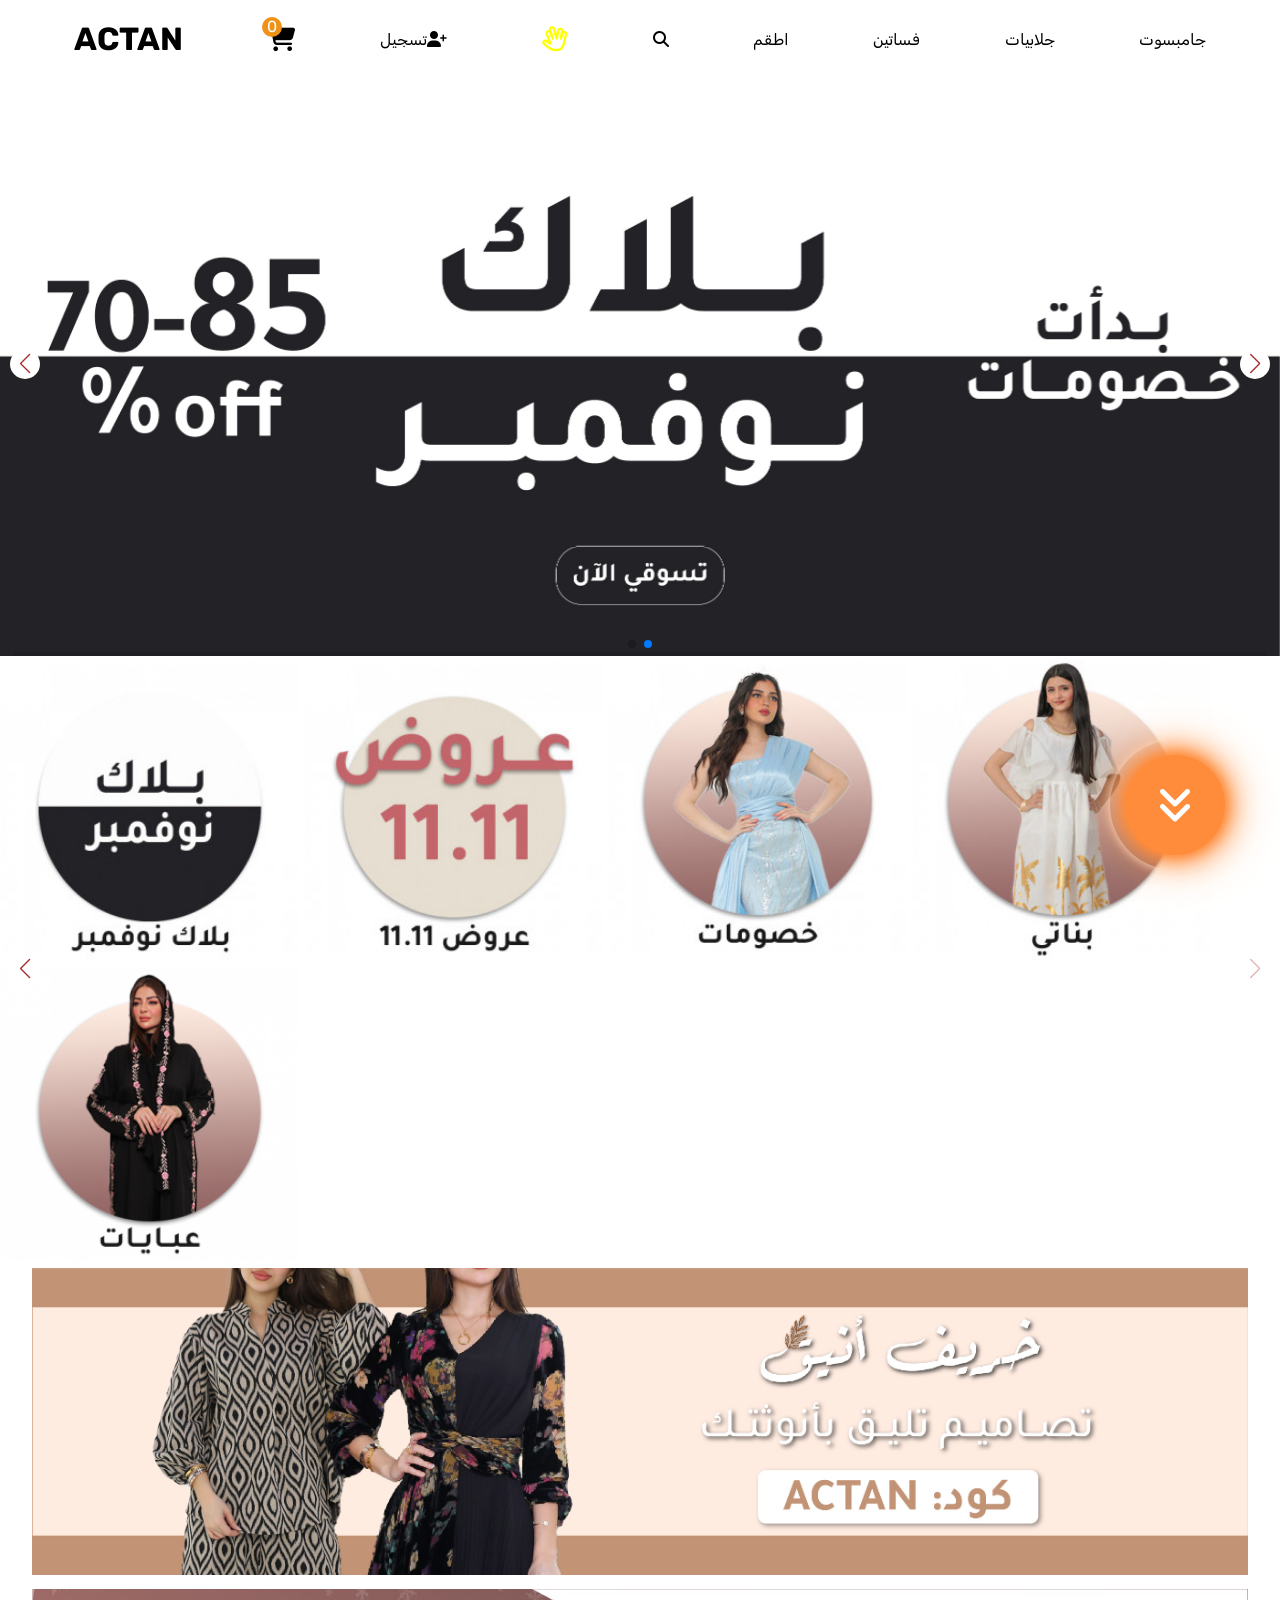
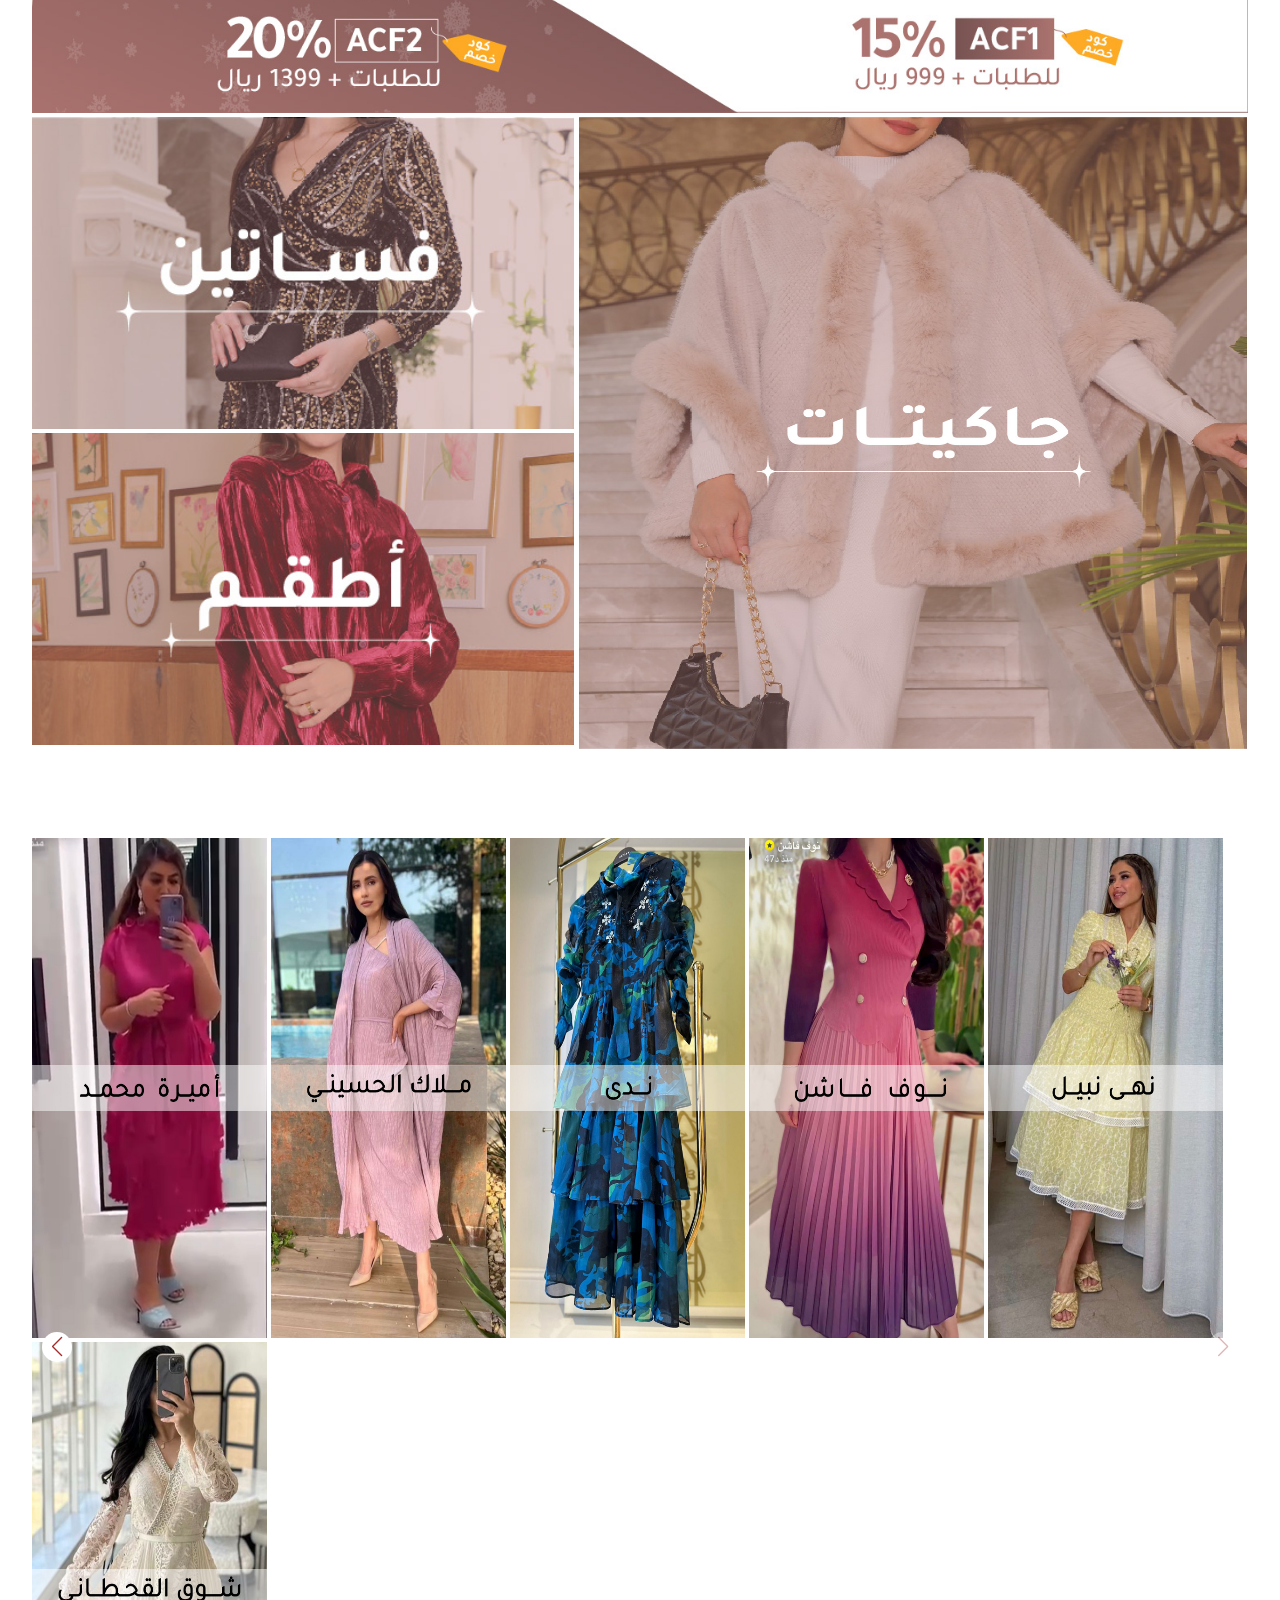
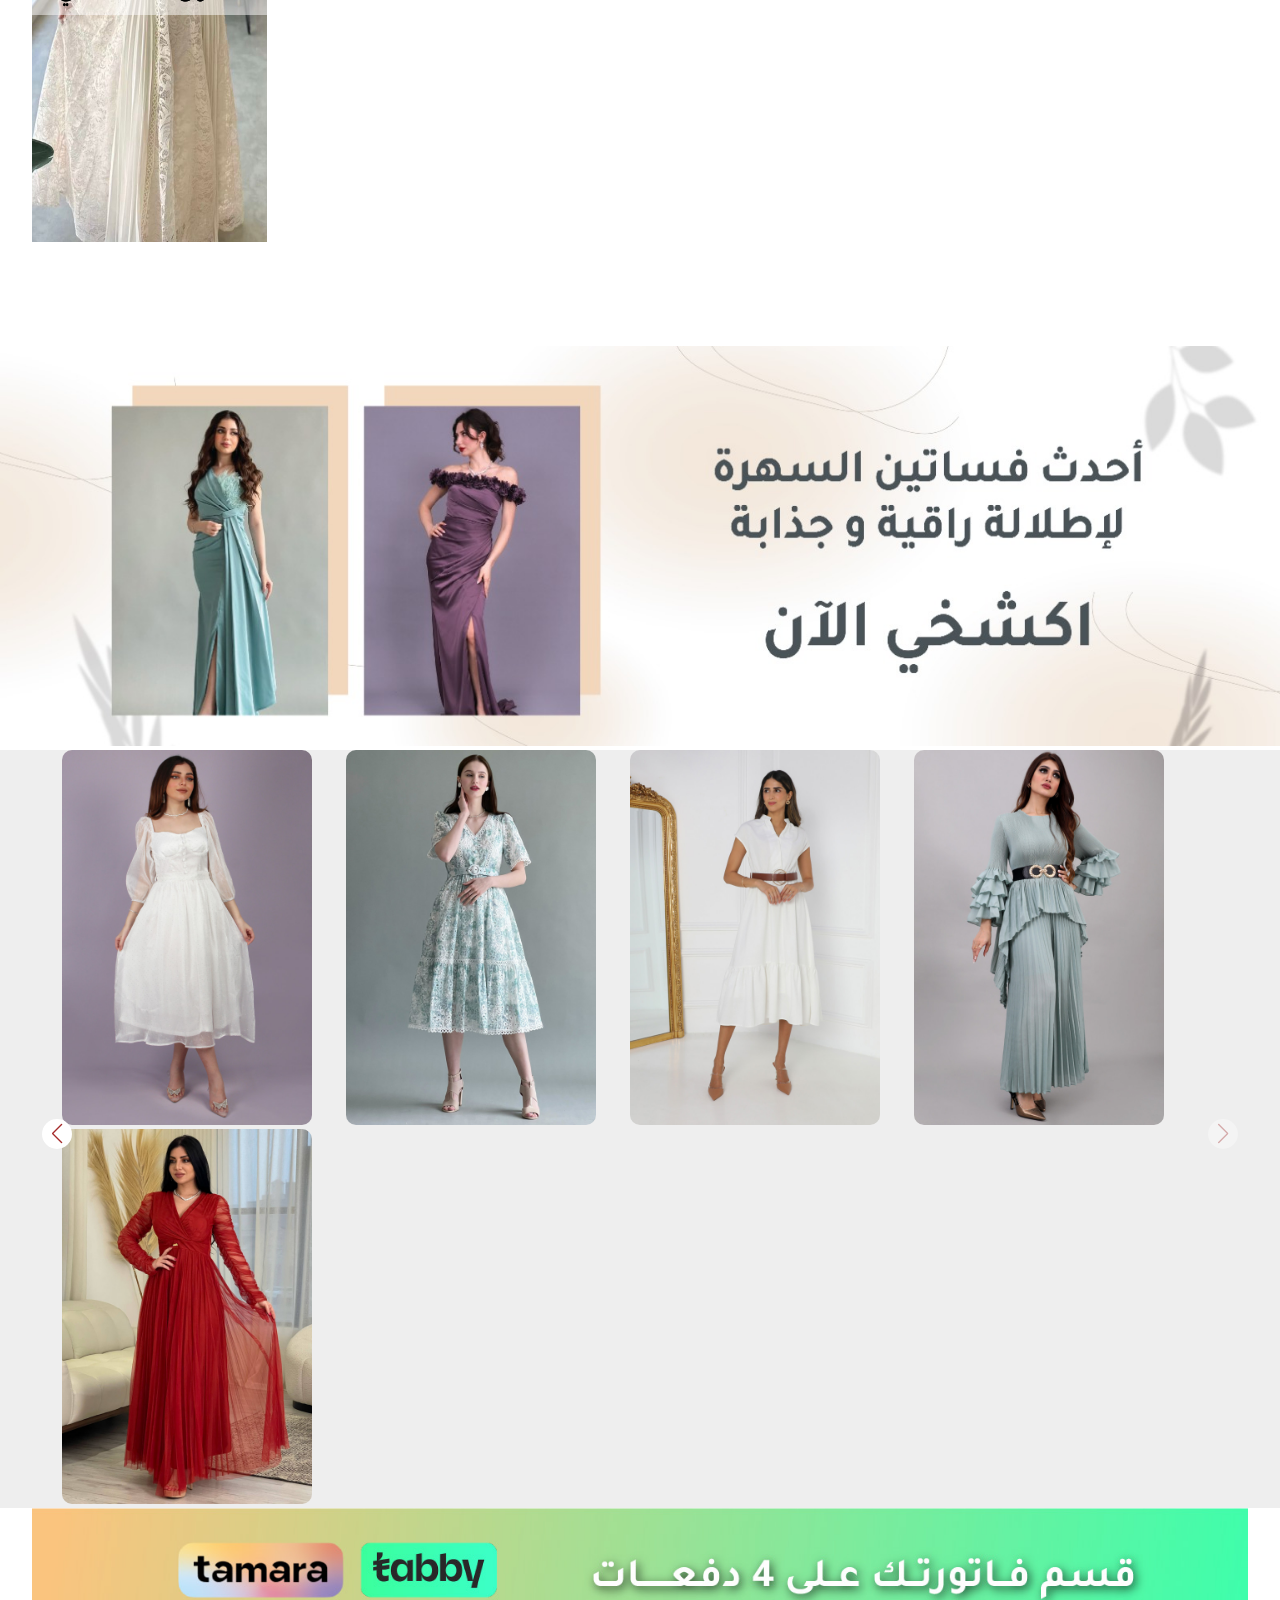
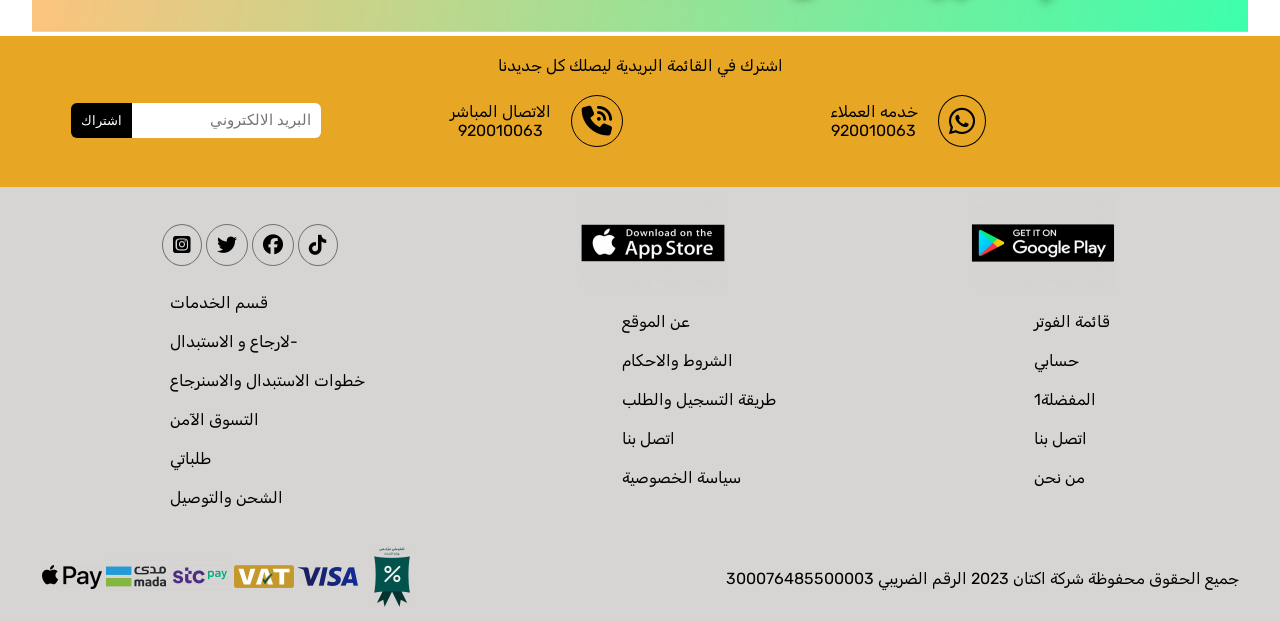
==== html/index.html @ d4f776f1 "first commit" ====
<!DOCTYPE html>
<html lang="en">

<head>
    <meta charset="UTF-8">
    <meta http-equiv="X-UA-Compatible" content="IE=edge">
    <meta name="viewport" content="width=device-width, initial-scale=1.0">

    <link
        href="https://fonts.googleapis.com/css2?family=Rubik:ital,wght@0,300;0,400;0,500;0,800;1,300;1,400;1,500&display=swap"
        rel="stylesheet">

    <link rel="stylesheet" href="https://cdnjs.cloudflare.com/ajax/libs/font-awesome/6.4.0/css/all.min.css"
        integrity="sha512-iecdLmaskl7CVkqkXNQ/ZH/XLlvWZOJyj7Yy7tcenmpD1ypASozpmT/E0iPtmFIB46ZmdtAc9eNBvH0H/ZpiBw=="
        crossorigin="anonymous" referrerpolicy="no-referrer" />

    <link rel="stylesheet" href="https://cdn.jsdelivr.net/npm/swiper@11/swiper-bundle.min.css" />
    <link rel="stylesheet" href="/css/header.css">
    <link rel="stylesheet" href="/css/footer.css">
    <link rel="stylesheet" href="/css/index.css">
    <title>Document</title>
</head>


<body>


    <header-components></header-components>

    <div class="SWIPER">
        <div class="swiper">
            <div class="swiper-wrapper">
                <div class="swiper-slide">
                    <img src="/imges/Artboard 1 copy-80-2668x1247.jpg" alt="">
                </div>
                <div class="swiper-slide">
                    <img src="/imges/Artboard 1 copy 2-80-2667x1246.jpg" alt="">
                </div>
                <div class="swiper-slide">
                    <img src="/imges/Artboard 1-80-2667x1246.jpg" alt="">
                </div>
                <div class="swiper-slide">
                    <img src="/imges/sdfsd-2667x1246.jpg" alt="">
                </div>
                <div class="swiper-slide">
                    <img src="/imges/WhatsApp Image 2023-11-26 at 17.24.28-1600x747.jpeg" alt="">
                </div>
            </div>

            <div class="swiper-pagination "></div>
            <div class="swiper-button-prev"></div>
            <div class="swiper-button-next"></div>
            <div class="swiper-scrollbar"></div>
        </div>
    </div>

    <div class="offers">
        <div class="swiper">
            <div class="swiper-wrapper">
                <div class="swiper-slide">
                    <a href="/"><img src="/imges/Artboard 1 copy 2-280x280w.png" alt=""></a>
                    <a href="/"><img src="/imges/Artboard 1 copy 4-280x280w.png" alt=""></a>
                    <a href="/"><img src="/imges/Artboard 1 copy 5-280x280w.png" alt=""></a>
                    <a href="/"><img src="/imges/Artboard 1 copy 6-280x280w.png" alt=""></a>
                    <a href="/"><img src="/imges/Artboard 1-280x280w.png" alt=""></a>
                </div>
                <div class="swiper-slide">
                    <a href="/"><img src="/imges/Artboard 1 copy 6-280x280w.jpg" alt=""></a>
                    <a href="/"><img src="/imges/Artboard 1 copy 23-280x280w.jpg" alt=""></a>
                    <a href="/"><img src="/imges/Artboard 1 copy 24-280x280w.jpg" alt=""></a>
                    <a href="/"><img src="/imges/Artboard 1 copy 29-280x280w.jpg" alt=""></a>
                    <a href="/"><img src="/imges/Artboard 1 copy 3-280x280w.png" alt=""></a>
                </div>
            </div>
            <div class="swiper-button-prev"></div>
            <div class="swiper-button-next"></div>
        </div>
    </div>

    <div class="img">
        <div class="container">
            <div class="disscount">
                <img src="/imges/Artboard 3-80-2663x671.jpg" alt="" srcset="">
            </div>
            <div class="show">
                <img src="/imges/dfghg-1481x152.jpg" alt="" srcset="">
            </div>
        </div>
    </div>


    <div class="show-product">
        <div class="container">
            <div class="content-show-product">
                <div class="card parent">
                    <div class="card-img">
                        <a href="/html/dress.html"> <img src="/imges/afafgh-474x273.jpg" alt=""></a>
                    </div>
                    <div class="card-img">
                        <a href=""><img src="/imges/sdfdffghfcghg-474x273.jpg" alt=""></a>
                    </div>
                </div>
                <div class="card main">
                    <a href="/html/clothes.html"><img src="/imges/Artboard 4-80-1103x1349.jpg" alt=""></a>
                </div>
            </div>
        </div>
    </div>


    <section class="famous">
        <div class="container">
            <div class="content-famous">
                <div class="swiper">
                    <div class="swiper-wrapper">
                        <div class="swiper-slide">
                            <a href=""><img src="/imges/AMIRAH3-1008x1906-1008x1906.jpg" alt=""></a>
                            <a href=""><img src="/imges/malak1-1008x1906.jpg" alt=""></a>
                            <a href=""><img src="/imges/NADA1-1008x1906-1008x1906.jpg" alt=""></a>
                            <a href=""><img src="/imges/nof3 (1)-1008x1906-1008x1906.jpg" alt=""></a>
                            <a href=""><img src="/imges/NUHA1-1008x1906-1008x1906.jpg" alt=""></a>
                            <a href=""><img src="/imges/Shawq Al-Qahtani1 (1)-1008x1906.jpg" alt=""></a>
                        </div>
                        <div class="swiper-slide">
                            <a href=""><img src="/imges/AMIRAH3-1008x1906-1008x1906.jpg" alt=""></a>
                            <a href=""><img src="/imges/malak1-1008x1906.jpg" alt=""></a>
                            <a href=""><img src="/imges/NADA1-1008x1906-1008x1906.jpg" alt=""></a>
                            <a href=""><img src="/imges/nof3 (1)-1008x1906-1008x1906.jpg" alt=""></a>

                            <a href=""><img src="/imges/NUHA1-1008x1906-1008x1906.jpg" alt=""></a>
                            <a href=""><img src="/imges/Shawq Al-Qahtani1 (1)-1008x1906.jpg" alt=""></a>
                        </div>
                    </div>
                    <div class="swiper-button-prev"></div>
                    <div class="swiper-button-next"></div>
                </div>
            </div>
        </div>
    </section>

    <div class="new-modern">
        <img src="/imges/WhatsApp Image 2023-11-01 at 23.03.16_301f2083-1600x483.jpg" alt="" srcset="">
    </div>

    <section class="seles">
        <div class="container">
            <div class="swiper">
                <div class="swiper-wrapper">
                    <div class="swiper-slide">
                        <a href="/" onmouseover="changeImage(this,'/imges/-1-80x120.jpg')"
                            onmouseout="restoreImage(this,'/imges/-2-600x900.jpg')"><img src="/imges/-2-600x900.jpg"
                                alt=""></a>
                        <a href="/" onmouseover="changeImage(this,'/imges/-3-80x120.jpg')"
                            onmouseout="restoreImage(this,'/imges/-6-600x900 (1).jpg')"><img
                                src="/imges/-6-600x900 (1).jpg" alt=""></a>
                        <a href="/" onmouseover="changeImage(this,'/imges/-9-80x120.jpg')"
                            onmouseout="restoreImage(this,'/imges/-6-600x900.jpg')"><img src="/imges/-6-600x900.jpg"
                                alt=""></a>
                        <a href="/" onmouseover="changeImage(this,'/imges/05-0058121-2-80x120.jpg')"
                            onmouseout="restoreImage(this,'/imges/05-0058121-1-600x900.jpg')"><img
                                src="/imges/05-0058121-1-600x900.jpg" alt=""></a>
                        <a href="/" onmouseover="changeImage(this,'/imges/05-0063410-2-80x120.jpg')"
                            onmouseout="restoreImage(this,'/imges/05-0063410-1-600x900.jpg')"><img
                                src="/imges/05-0063410-1-600x900.jpg" alt=""></a>
                    </div>
                    <div class="swiper-slide">
                        <a href="/" onmouseover="changeImage(this,'/imges/06-00455-4-80x120.jpg')"
                            onmouseout="restoreImage(this,'/imges/06-00455-9-600x900.jpg')"><img
                                src="/imges/06-00455-9-600x900.jpg" alt=""></a>
                        <a href="/" onmouseover="changeImage(this,'/imges/06-0057017-11-80x120.jpg')"
                            onmouseout="restoreImage(this,'/imges/06-0057017-14-600x900.jpg')"><img
                                src="/imges/06-0057017-14-600x900.jpg" alt=""></a>
                        <a href="/" onmouseover="changeImage(this,'/imges/06-20722204-2-80x120.jpg')"
                            onmouseout="restoreImage(this,'/imges/06-20722204-1-600x900.jpg')"><img
                                src="/imges/06-20722204-1-600x900.jpg" alt=""></a>
                        <a href="/" onmouseover="changeImage(this,'/imges/07-0055118-8-80x120.jpg')"
                            onmouseout="restoreImage(this,'/imges/07-0055118-2-600x900.jpg')"><img
                                src="/imges/07-0055118-2-600x900.jpg" alt=""></a>
                        <a href="/" onmouseover="changeImage(this,'/imges/-1-80x120 (1).jpg')"
                            onmouseout="restoreImage(this,'/imges/-6-600x900 (2).jpg')"><img
                                src="/imges/-6-600x900 (2).jpg" alt=""></a>
                    </div>
                </div>
                <div class="swiper-button-prev"></div>
                <div class="swiper-button-next"></div>
            </div>
        </div>
    </section>


    <div class="tamara">
        <div class="container">
            <img src="/imges/fas-1480x151.jpg" alt="" srcset="">
        </div>
    </div>

    <footer-components></footer-components>

    <div class="parents">
        <button class="efect"><i class="fa-solid fa-angles-down"></i></button>
    </div>

    <div class="load-fires">
        <div class="load-fire">
            <h1>ACTAN</h1>
        </div>

        <svg>
            <filter id="fire">
                <feTurbulence id="turbulence" baseFrequency='0.1 0.1' numOctaves='5'>
                    <animate attributeName="baseFrequency" dur="10s" values="0.1 0.1;0.12 0.2" repeatCount="indefinite">
                    </animate>
                </feTurbulence>
                <feDisplacementMap in="SourceGraphic" scale="25"></feDisplacementMap>
            </filter>
        </svg>
    </div>

    

    <script src="/js/componentheader.js"></script>
    <script src="/js/componentsfooter.js"></script>
    <script src="https://cdn.jsdelivr.net/npm/swiper@11/swiper-bundle.min.js"></script>
    <script src="/js/logicheadre.js"></script>
    <script src="/js/index.js"></script>
</body>
---- css/header.css ----
* {
    padding: 0;
    margin: 0;
    box-sizing: border-box;
}

ul {
    list-style: none;
}

::-webkit-scrollbar {
    height: 10px;
    width: 10px;
}

::-webkit-scrollbar-track {
    border-radius: 10px;
    box-shadow: inset 0 0 6px rgba(0, 0, 0, .3);
}

::-webkit-scrollbar-thumb {
    border-radius: 10px;
    box-shadow: inset 0 0 6px rgba(0, 0, 0, .5);
}

::-webkit-scrollbar:hover {
    width: 11px;
}

::-webkit-scrollbar-thumb:hover {
    background-color: #888;
}

body {
    font-family: 'Rubik', sans-serif;
    position: relative;
}

a {
    color: black;
    text-decoration: none;
}

li {
    cursor: pointer;
}

.container {
    margin: auto;
    width: 95%;
}

.content-headre {
    margin-top: 20px;
}


.list-header {
    position: relative;
    display: flex;
    align-items: center;
    justify-content: space-around;
    flex-wrap: wrap;
    width: 100%;
}

.user {
    display: flex;
    justify-content: space-between;
}

.user i {
    font-size: 25px;
    color: yellow;
    margin-left: 10px;
}

.bars {
    position: absolute;
    left: 50%;
    top: 30px;
    transform: translateX(-50%);
    font-size: 25px;
    display: none;
}

.li-shopping {
    position: relative;
    cursor: pointer;
}

.li-shopping a i {
    position: relative;
    font-size: 25px;
    color: black;
}

.length {
    text-align: center;
    position: absolute;
    background-color: rgb(238, 146, 24);
    color: white;
    height: 20px;
    width: 20px;
    border-radius: 50%;
    top: -10px;
    left: -5px;
}

.close {
    background-color: white;
    height: 30px;
    width: 30px;
    display: block;
    border-radius: 50%;
    font-size: 20px;
    line-height: 30px;
    text-align: center;
    margin-left: 5px;
    margin-top: 5px;
}

.content-shopping {
    position: absolute;
    text-align: center;
    background-color: #eee;
    width: 400px;
    padding: 10px;
    margin-top: 10px;
    display: none;
    z-index: 111;
    border-radius: 10px;
}

.active {
    display: block !important;
}


.content-cart {
    box-shadow: 0 0 10px 5px rgba(0, 0, 0, 0.2);
    max-height: 400px;
    overflow-y: auto;
}

.content-cart .shopping-img {
    width: 370px;
    height: 300px;
}

.content-cart .content {
    padding: 10px;
    height: 100px;
}

p.count {
    background-color: rgb(238, 152, 46);
    padding: 5px;
    color: white;
    margin-top: 10px;
    width: 100px;
    margin-left: 10px;
    border-radius: 10px;
}

.count {
    position: relative;

}

.content-cart .img-cart {
    display: flex;
    align-items: center;
    justify-content: space-between;
}

.content-cart img {
    width: 90px;
    height: 90px;
    border-radius: 7px;
}

.content-cart a span {
    background-color: black;
    color: white;
    display: inline-block;
    margin-top: 10px;
    margin-bottom: 10px;
    padding: 7px;
    border-radius: 5px;
    width: 300px;
    transition: 0.5s linear;
}

.content-cart a span:hover {
    background-color: white;
    color: black;
}

.li-search {
    position: relative;
}

.content-search {
    position: absolute;
    text-align: center;
    background-color: #eee;
    width: 330px;
    padding: 12px;
    margin-top: 10px;
    border-radius: 10px;
    margin: 0;
    margin-top: 20px;
    z-index: 111;
    display: none;
}

.btn-search,
.content-search input,
.content-search select {
    border: none;
    padding: 10px;
    outline: none;
    background-color: #ccc;
}

.content-search .btn-search {
    cursor: pointer;
    position: relative;
    left: 5px;
}

.content-search select {
    background-color: black;
    color: white;
}

.li-search:hover .content-search {
    z-index: 111;

    display: block;
}

::placeholder {
    font-size: 15px;

}

.search-content {
    position: absolute;
    margin-top: 10px;
    top: 115px;
    border-radius: 10px;
    width: 330px;
    left: 0;
    z-index: 111;
    display: none;
    padding: 10px;
    max-height: 400px;
    overflow-y: auto;
    background-color: #eee;
}

.search-content::before {
    content: "";
    position: absolute;
    height: 20px;
    top: -52px;
    right: 4px;
    border-style: solid;
    border-width: 17px;
    border-color: transparent transparent #eee transparent;
}

.search-content .content {
    display: flex;
    justify-content: space-between;
    margin-top: 10px;
}

.search-content .content .desc p:first-child {
    font-size: 15px;
}

.search-content .content .desc p:last-child {
    text-align: right;
    position: relative;
    right: 15px;
    top: -7px;
}

.search-content img {
    width: 50px;
    height: 50px;
}

.list-header.max {
    max-height: 500px;
    transition: 0.5s linear;
}

@media (max-width:767px) {

    .list-header a {
        position: relative;
        margin-top: 20px;
    }

    .content-headre {
        overflow: hidden;
        z-index: 111;
    }

    .list-header {
        max-height: 0;
        transition: 0.7s linear;
    }

    .li-shopping i {
        font-size: 15px;

    }

    .li-shopping .length {
       top: 13px;
        left: 3px;
    }

    .bars {
        display: block;
        margin-bottom: 30px;
        top: -10px;
        cursor: pointer;
        font-size: 20px;
        margin: auto;
        display: block;
        text-align: center;
    }

    .list-header h1 {
        font-size: 20px;
        margin-bottom: 20px;

    }

    .list-header li {
        margin-top: 10px;
        width: 100%;
        background-color: #eee;
        padding: 10px;
        display: flex;
        justify-content: space-between;
    }

    .SWIPER {
        position: relative;
        margin-top: 40px;
    }
}
---- css/footer.css ----
* {
    padding: 0;
    margin: 0;
    box-sizing: border-box;
}

::-webkit-scrollbar {
    height: 10px;
    width: 10px;
}

::-webkit-scrollbar-track {
    border-radius: 10px;
    box-shadow: inset 0 0 6px rgba(0, 0, 0, .3);
}

::-webkit-scrollbar-thumb {
    border-radius: 10px;
    box-shadow: inset 0 0 6px rgba(0, 0, 0, .5);
}

::-webkit-scrollbar:hover {
    width: 11px;
}

::-webkit-scrollbar-thumb:hover {
    background-color: #888;
}


body {
    font-family: 'Rubik', sans-serif;
    position: relative;
}

a {
    color: black;
}

.container {
    margin: auto;
    width: 95%;
}

footer {
    background-color: rgba(231, 167, 36, 1);
    padding: 20px;
}
footer p{
    text-align: center;
}

.content-footer {
    display: flex;
    align-items: center;
    justify-content: space-around;
    width: 100%;
    padding: 20px;
}

.content-footer .card {
    display: flex;
    align-items: center;
    width: 100%;
}

.content-footer .card button,
.content-footer .card input {
    background-color: white;
    border: none;
    padding: 10px;
}

.content-footer .card button {
    border-top-left-radius: 6px;
    border-bottom-left-radius: 6px;
}

.content-footer .card input {
    border-top-right-radius: 6px;
    border-bottom-right-radius: 6px;
}
.content-footer .card button{
     background-color: black;
    color: white;
}

.content-footer .card i {
    font-size: 30px;
    border: 1px solid black;
    border-radius: 50%;
    padding: 10px;
   margin-left: 20px;
}

::placeholder {
    text-align: right;

}
.soial-footer{
    background: rgb(215, 212, 212);
    padding: 10px;
}
.content-social-footer{
    display: flex;
    align-items: center;
    flex-wrap: wrap;
    justify-content: space-around;
}
.content-social-footer .card a i{
    display: inline-block;
    border: 1px solid rgb(114, 112, 112);
    padding: 10px;
    border-radius: 50%;
    font-size: 20px;
}
ul li{
    list-style: none;
}
.sosial-list{
    display: flex;
    justify-content: space-around;
    flex-wrap: wrap;
    align-items: center;
}
.sosial-list ul {
    margin-bottom: 20px;
}
.sosial-list ul li{
margin-bottom: 20px;
}
.image-social{
    display: flex;
    justify-content: space-between;
    flex-wrap: wrap;
    align-items: center;
}

@media(max-width:767px){
    .content-footer{
        flex-direction: column;
    }
    .content-footer .card input,.content-footer .card button{
        margin-bottom: 20px;
    }
    .content-footer .card{
        margin-bottom: 20px;
    }
    .content-footer .conecction{
        display: flex;
        justify-content: space-between;
    }
    .content-footer .custmer{
        display: flex;
        justify-content: space-between;
    }
 
}
---- css/index.css ----
* {
    padding: 0;
    margin: 0;
    box-sizing: border-box;
}

body {
    position: relative;
}


html {
    scroll-behavior: smooth;
}
.swiper-button-next,
.swiper-button-prev {
    cursor: pointer;
    position: absolute;
    top: var(--swiper-navigation-top-offset, 50%);
    margin-top: calc(0px - (var(--swiper-navigation-size)/ 2));
    z-index: 10;
    cursor: pointer !important;
    display: flex !important;
    align-items: center !important;
    justify-content: center !important;
    cursor: pointer !important;
    background-color: white !important;
    border-radius: 50% !important;
    height: 30px !important;
    width: 30px !important;
    color: brown !important;
    --swiper-navigation-size: 20px;
}

.swiper-slide {
    width: 100%;
    height: 100%;
}

.swiper-slide img {
    width: 100%;
    height: 100%;

}

.offers .swiper-slide {
    width: 100%;
    box-sizing: border-box;

}

.offers .swiper-slide img {
    width: 300px;
}

.disscount img {
    width: 100%;
}

.show {
    margin-top: 10px;
}

.show img {
    width: 100%;
}

.content-show-product {
    display: flex;
    margin: 0;
}

.content-show-product .card {
    width: 45%;
}

.content-show-product .parent img {
    width: calc(100% - 1%);
}

.content-show-product .main img {
    height: 77%;

    width: calc(100% + 22%);
}

.famous {
    width: 100%;
    position: relative;
    top: -100px;
}

.content-famous .swiper-slide {
    width: 100%;
}

.content-famous .swiper-slide a img {
    width: 235px;
    height: 500px;
}

.new-modern {
    width: 100%;
    position: relative;
    
}

.new-modern img {
    width: 100%;
    height: 400px;
}

.seles {
    background-color: #eee;
    position: relative;
    width: 100%;

}

.seles .swiper-slide a img {
    width: 250px;
    margin-left: 30px;
    display: inline-block;
    border-radius: 10px;
}

.tamara {
    position: relative;
    width: 100%;
    /* top: -170px; */
}

.tamara img {
    width: 100%;
}

footer {
    position: relative;
    
}

.soial-footer {
    position: relative;
}

@media(max-width:767px) {
    .offers .swiper-slide a img {
        width: 75px;
    }

    .famous {
        position: relative;
        margin-top: 140px;
    }

    .famous .swiper-slide a img {
        width: 50px;
    }

    .seles .swiper-slide a img {
        width: 45px;
    }
}

.load-fires {
    display: none;
}

.active-loader.load-fires {
    display: block;
}

.load-fire {
    position: fixed;
    top: 0;
    left: 0;
    height: 100%;
    width: 100%;
    background-color: black;
    z-index: 111;
    display: flex;
    justify-content: center;
    align-items: center;
}

.load-fire h1 {
    color: #ffeb3b;
    -webkit-box-reflect: below -120px linear-gradient(transparent, #0008);
    font-size: 16em;
    filter: url(#fire);
    text-shadow: 0 0 10px #ff8c3b,
        0 0 40px #ff8c3b,
        0 0 80px #ff8c3b,
        0 0 160px #ff8c3b,
        0 0 240px #ff8c3b
}

svg {
    height: 0;
    width: 0;
}
.parents{
    position: fixed;
    right: 40px;
    bottom: 30px;
    width: 130px;
    height: 130px;
    background-color: transparent;
    z-index: 110;
    border-radius: 50%;
    z-index: 111;
    box-shadow: 0 0 10px white; 
}
.efect {
  background-color: #ff8c3b;
    position: relative; 
    z-index: 111;
    border-radius: 50%;
    width: 100px;
    height: 100px;
    border: none;
    text-align: center;
    line-height: 100px; 
    top: 15px;
    left: 15px;
    cursor: pointer;
    box-shadow: 0 0 10px white;
    box-shadow: 0 0 10px #ff8c3b,
    0 0 20px #ff8c3b,
    0 0 30px #ff8c3b,
    0 0 50px #ff8c3b
}
.efect::before,
.efect::after
 {
    content: "";
    position: absolute;
    top: 50%;
    left: 50%;
    border-radius: 50%;
    transform: translate(-50%, -50%);
    height: 0;
    width: 0;
    animation: flashing 6s infinite;
}

.parents::before,
.parents::after
 {
    content: "";
    position: absolute;
    top: 50%;
    left: 50%;
    border-radius: 50%;
    transform: translate(-50%, -50%);
    height: 0;
    width: 0;
    animation: flashing 6s infinite;
}

.efect::after
 {
    animation-delay: 0.5s;
}
.parents::after{
    animation-delay: 1s;
}

@keyframes flashing {
    0% {
        height: 0;
        width: 0;
        border: 1px solid white;
        border-radius: 50%;
    }

    20% {
        border: 2px solid white;
    }

    30% {
        border: 2px solid white;
    }

    50% {
        border: 2px solid white;
        border-radius: 50%;
    }

    60% {
        border: 2px solid white;
    }

    70% {
        border: 2px solid white;
    }

    100% {
        height: 130px;
        width: 130px;
        border: 1px solid white;
        border-radius: 50%;
        padding: 20px;
    }
}

.efect i {
    font-size: 40px;
    color: white;
    position: relative;
    top: 10px;
    animation: totop 0.9s linear infinite;
}

@keyframes totop{
    0%{
        top: 0;
    }
    20%{
        top:4px;
    }
    30%{
        top: 10px;
    }
    40%{
        top: 13px
    }
    50%{
        top: 20px;
    }
}
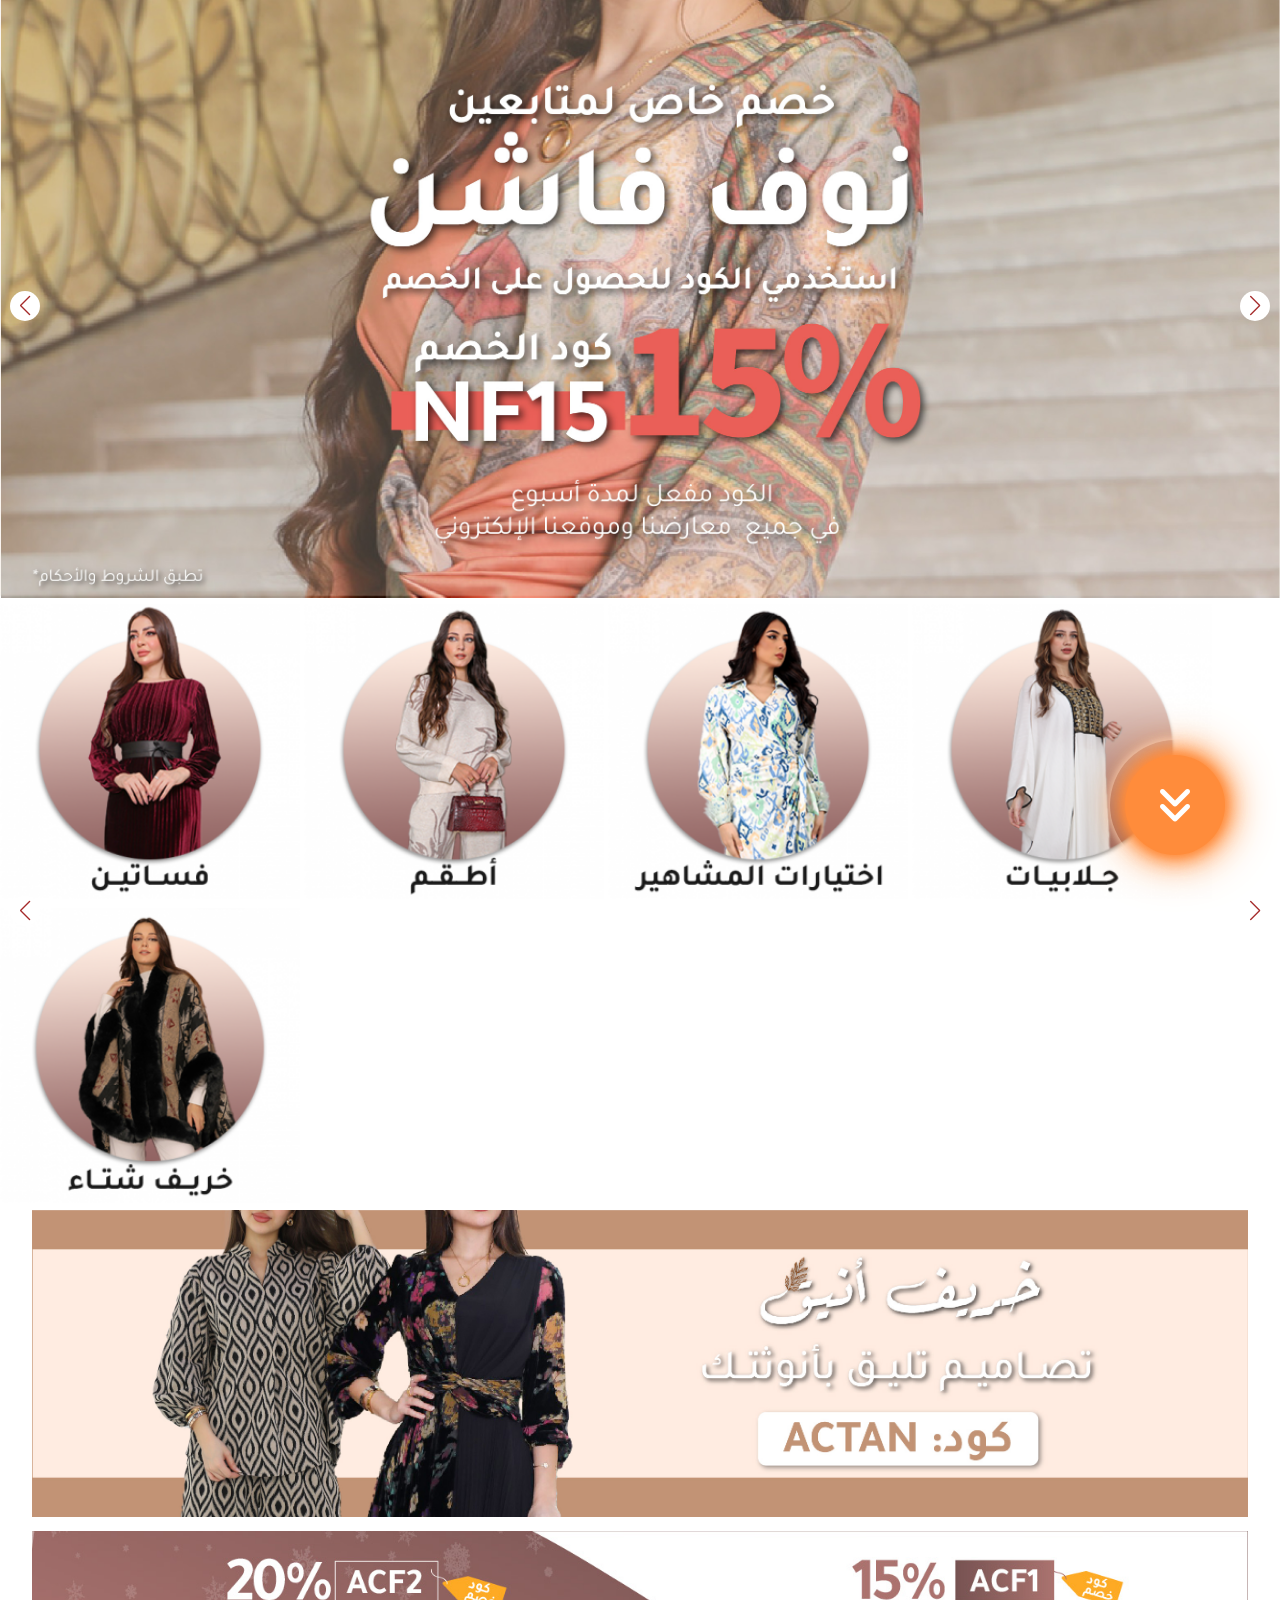
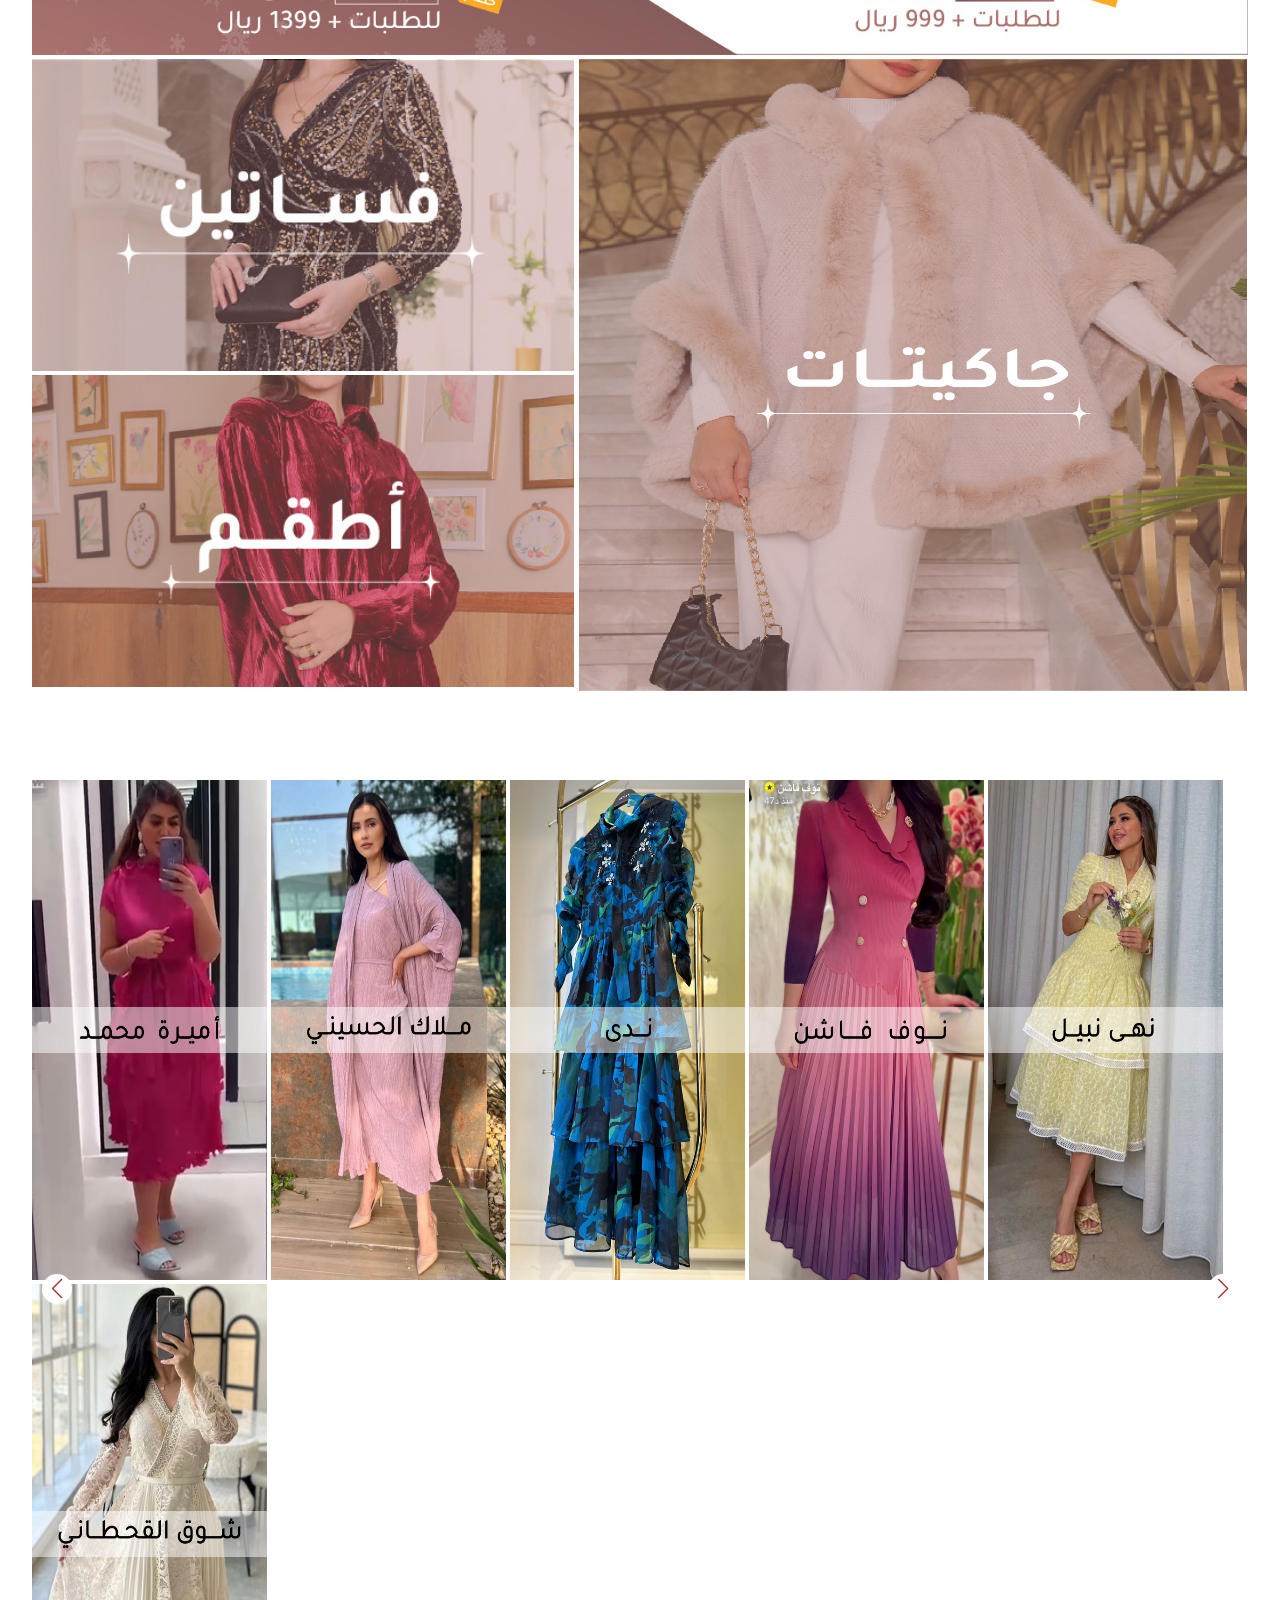
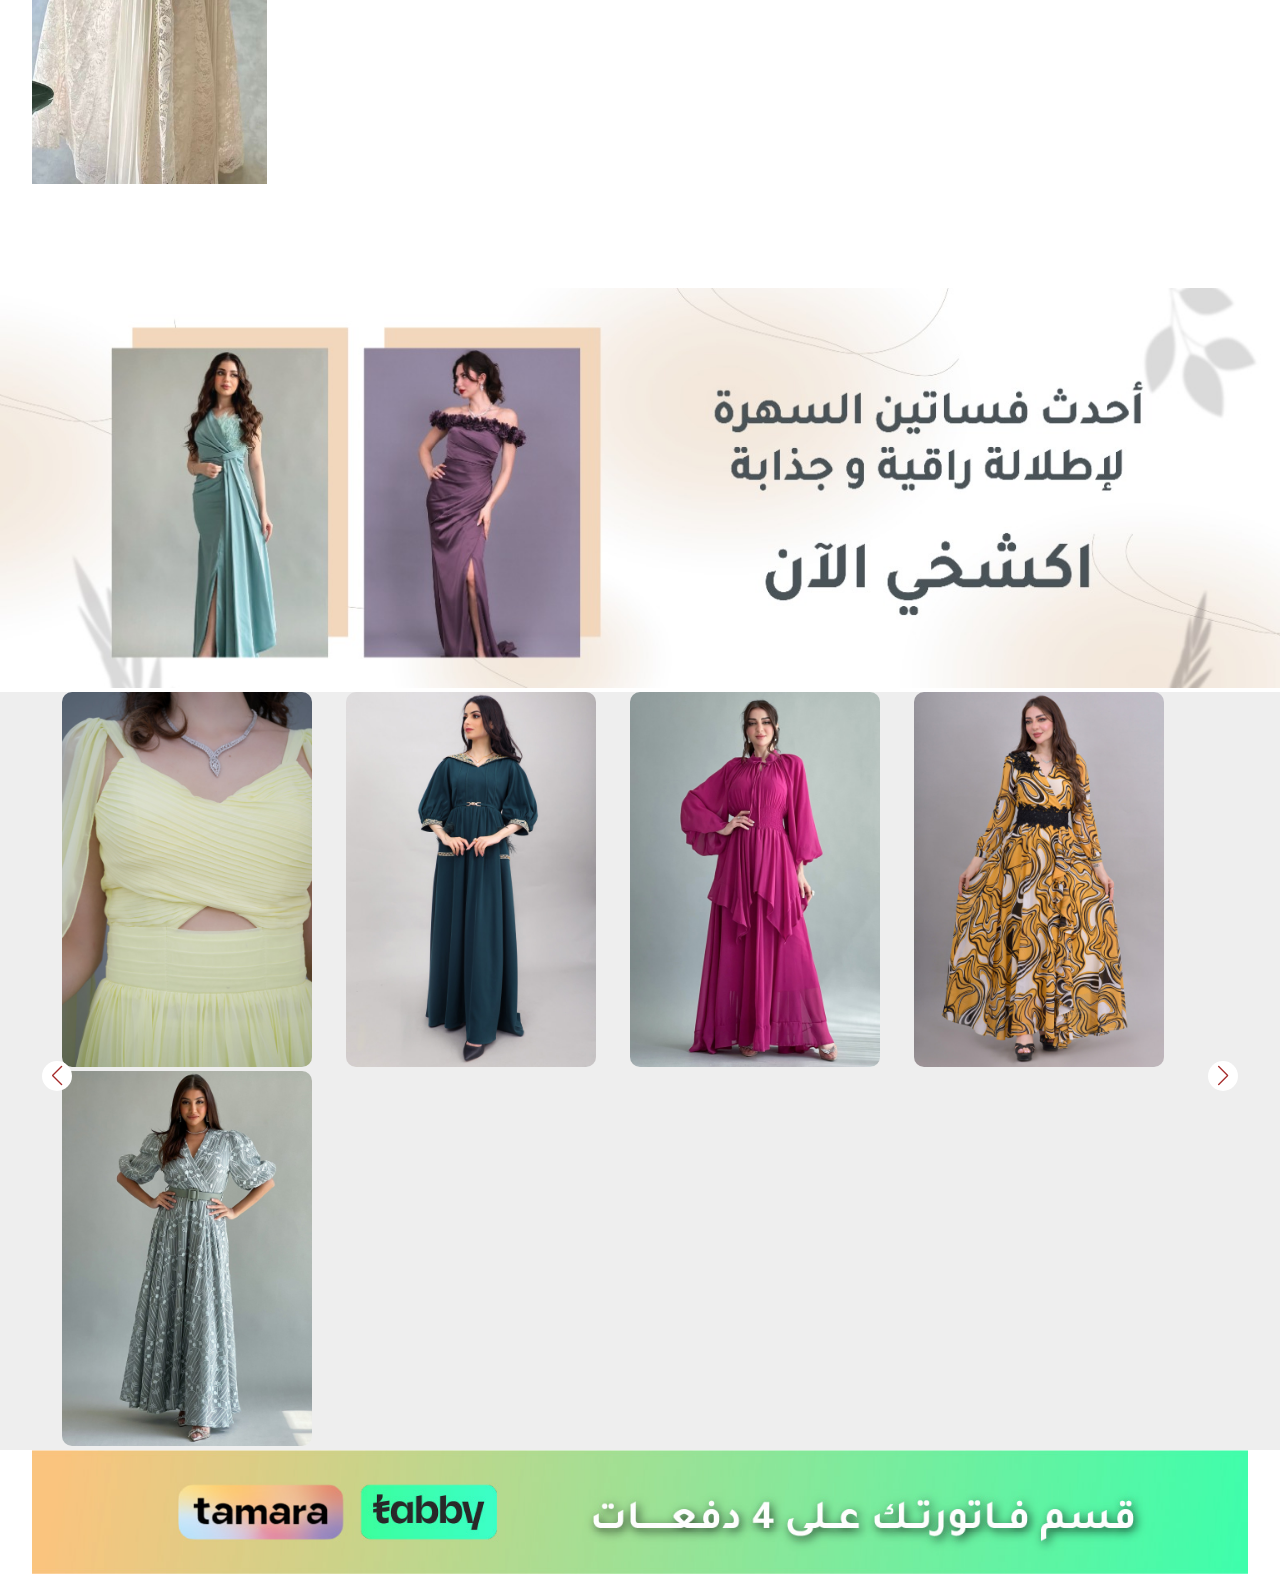
==== commit 44053b07: "m" ====
--- a/html/index.html
+++ b/html/index.html
@@ -10,14 +10,14 @@
         href="https://fonts.googleapis.com/css2?family=Rubik:ital,wght@0,300;0,400;0,500;0,800;1,300;1,400;1,500&display=swap"
         rel="stylesheet">
 
-    <link rel="stylesheet" href="https://cdnjs.cloudflare.com/ajax/libs/font-awesome/6.4.0/css/all.min.css"
+    <link rel="stylesheet" href="https://cdnjs.cloudflare.com/ajax/libs/font-awesome/6.4.0../css/all.min.css"
         integrity="sha512-iecdLmaskl7CVkqkXNQ/ZH/XLlvWZOJyj7Yy7tcenmpD1ypASozpmT/E0iPtmFIB46ZmdtAc9eNBvH0H/ZpiBw=="
         crossorigin="anonymous" referrerpolicy="no-referrer" />
 
     <link rel="stylesheet" href="https://cdn.jsdelivr.net/npm/swiper@11/swiper-bundle.min.css" />
-    <link rel="stylesheet" href="/css/header.css">
-    <link rel="stylesheet" href="/css/footer.css">
-    <link rel="stylesheet" href="/css/index.css">
+    <link rel="stylesheet" href="../css/header.css">
+    <link rel="stylesheet" href="../css/footer.css">
+    <link rel="stylesheet" href="../css/index.css">
     <title>Document</title>
 </head>
 
@@ -31,19 +31,19 @@
         <div class="swiper">
             <div class="swiper-wrapper">
                 <div class="swiper-slide">
-                    <img src="/imges/Artboard 1 copy-80-2668x1247.jpg" alt="">
-                </div>
-                <div class="swiper-slide">
-                    <img src="/imges/Artboard 1 copy 2-80-2667x1246.jpg" alt="">
-                </div>
-                <div class="swiper-slide">
-                    <img src="/imges/Artboard 1-80-2667x1246.jpg" alt="">
-                </div>
-                <div class="swiper-slide">
-                    <img src="/imges/sdfsd-2667x1246.jpg" alt="">
-                </div>
-                <div class="swiper-slide">
-                    <img src="/imges/WhatsApp Image 2023-11-26 at 17.24.28-1600x747.jpeg" alt="">
+                    <img src="../imges/Artboard 1 copy-80-2668x1247.jpg" alt="">
+                </div>
+                <div class="swiper-slide">
+                    <img src="../imges/Artboard 1 copy 2-80-2667x1246.jpg" alt="">
+                </div>
+                <div class="swiper-slide">
+                    <img src="../imges/Artboard 1-80-2667x1246.jpg" alt="">
+                </div>
+                <div class="swiper-slide">
+                    <img src="../imges/sdfsd-2667x1246.jpg" alt="">
+                </div>
+                <div class="swiper-slide">
+                    <img src="../imges/WhatsApp Image 2023-11-26 at 17.24.28-1600x747.jpeg" alt="">
                 </div>
             </div>
 
@@ -58,18 +58,18 @@
         <div class="swiper">
             <div class="swiper-wrapper">
                 <div class="swiper-slide">
-                    <a href="/"><img src="/imges/Artboard 1 copy 2-280x280w.png" alt=""></a>
-                    <a href="/"><img src="/imges/Artboard 1 copy 4-280x280w.png" alt=""></a>
-                    <a href="/"><img src="/imges/Artboard 1 copy 5-280x280w.png" alt=""></a>
-                    <a href="/"><img src="/imges/Artboard 1 copy 6-280x280w.png" alt=""></a>
-                    <a href="/"><img src="/imges/Artboard 1-280x280w.png" alt=""></a>
-                </div>
-                <div class="swiper-slide">
-                    <a href="/"><img src="/imges/Artboard 1 copy 6-280x280w.jpg" alt=""></a>
-                    <a href="/"><img src="/imges/Artboard 1 copy 23-280x280w.jpg" alt=""></a>
-                    <a href="/"><img src="/imges/Artboard 1 copy 24-280x280w.jpg" alt=""></a>
-                    <a href="/"><img src="/imges/Artboard 1 copy 29-280x280w.jpg" alt=""></a>
-                    <a href="/"><img src="/imges/Artboard 1 copy 3-280x280w.png" alt=""></a>
+                    <a href="./dress.html"><img src="../imges/Artboard 1 copy 2-280x280w.png" alt=""></a>
+                    <a href="./"><img src="../imges/Artboard 1 copy 4-280x280w.png" alt=""></a>
+                    <a href="./jambsot.html"><img src="../imges/Artboard 1 copy 5-280x280w.png" alt=""></a>
+                    <a href="./jalabia.html"><img src="../imges/Artboard 1 copy 6-280x280w.png" alt=""></a>
+                    <a href="/"><img src="../imges/Artboard 1-280x280w.png" alt=""></a>
+                </div>
+                <div class="swiper-slide">
+                    <a href="/"><img src="../imges/Artboard 1 copy 6-280x280w.jpg" alt=""></a>
+                    <a href="/"><img src="../imges/Artboard 1 copy 23-280x280w.jpg" alt=""></a>
+                    <a href="/"><img src="../imges/Artboard 1 copy 24-280x280w.jpg" alt=""></a>
+                    <a href="/"><img src="../imges/Artboard 1 copy 29-280x280w.jpg" alt=""></a>
+                    <a href="/"><img src="../imges/Artboard 1 copy 3-280x280w.png" alt=""></a>
                 </div>
             </div>
             <div class="swiper-button-prev"></div>
@@ -80,10 +80,10 @@
     <div class="img">
         <div class="container">
             <div class="disscount">
-                <img src="/imges/Artboard 3-80-2663x671.jpg" alt="" srcset="">
+                <img src="../imges/Artboard 3-80-2663x671.jpg" alt="" srcset="">
             </div>
             <div class="show">
-                <img src="/imges/dfghg-1481x152.jpg" alt="" srcset="">
+                <img src="../imges/dfghg-1481x152.jpg" alt="" srcset="">
             </div>
         </div>
     </div>
@@ -94,14 +94,14 @@
             <div class="content-show-product">
                 <div class="card parent">
                     <div class="card-img">
-                        <a href="/html/dress.html"> <img src="/imges/afafgh-474x273.jpg" alt=""></a>
+                        <a href="..../htmldress.html"> <img src="../imges/afafgh-474x273.jpg" alt=""></a>
                     </div>
                     <div class="card-img">
-                        <a href=""><img src="/imges/sdfdffghfcghg-474x273.jpg" alt=""></a>
+                        <a href=""><img src="../imges/sdfdffghfcghg-474x273.jpg" alt=""></a>
                     </div>
                 </div>
                 <div class="card main">
-                    <a href="/html/clothes.html"><img src="/imges/Artboard 4-80-1103x1349.jpg" alt=""></a>
+                    <a href="..../htmlclothes.html"><img src="../imges/Artboard 4-80-1103x1349.jpg" alt=""></a>
                 </div>
             </div>
         </div>
@@ -114,21 +114,21 @@
                 <div class="swiper">
                     <div class="swiper-wrapper">
                         <div class="swiper-slide">
-                            <a href=""><img src="/imges/AMIRAH3-1008x1906-1008x1906.jpg" alt=""></a>
-                            <a href=""><img src="/imges/malak1-1008x1906.jpg" alt=""></a>
-                            <a href=""><img src="/imges/NADA1-1008x1906-1008x1906.jpg" alt=""></a>
-                            <a href=""><img src="/imges/nof3 (1)-1008x1906-1008x1906.jpg" alt=""></a>
-                            <a href=""><img src="/imges/NUHA1-1008x1906-1008x1906.jpg" alt=""></a>
-                            <a href=""><img src="/imges/Shawq Al-Qahtani1 (1)-1008x1906.jpg" alt=""></a>
+                            <a href=""><img src="../imges/AMIRAH3-1008x1906-1008x1906.jpg" alt=""></a>
+                            <a href=""><img src="../imges/malak1-1008x1906.jpg" alt=""></a>
+                            <a href=""><img src="../imges/NADA1-1008x1906-1008x1906.jpg" alt=""></a>
+                            <a href=""><img src="../imges/nof3 (1)-1008x1906-1008x1906.jpg" alt=""></a>
+                            <a href=""><img src="../imges/NUHA1-1008x1906-1008x1906.jpg" alt=""></a>
+                            <a href=""><img src="../imges/Shawq Al-Qahtani1 (1)-1008x1906.jpg" alt=""></a>
                         </div>
                         <div class="swiper-slide">
-                            <a href=""><img src="/imges/AMIRAH3-1008x1906-1008x1906.jpg" alt=""></a>
-                            <a href=""><img src="/imges/malak1-1008x1906.jpg" alt=""></a>
-                            <a href=""><img src="/imges/NADA1-1008x1906-1008x1906.jpg" alt=""></a>
-                            <a href=""><img src="/imges/nof3 (1)-1008x1906-1008x1906.jpg" alt=""></a>
-
-                            <a href=""><img src="/imges/NUHA1-1008x1906-1008x1906.jpg" alt=""></a>
-                            <a href=""><img src="/imges/Shawq Al-Qahtani1 (1)-1008x1906.jpg" alt=""></a>
+                            <a href=""><img src="../imges/AMIRAH3-1008x1906-1008x1906.jpg" alt=""></a>
+                            <a href=""><img src="../imges/malak1-1008x1906.jpg" alt=""></a>
+                            <a href=""><img src="../imges/NADA1-1008x1906-1008x1906.jpg" alt=""></a>
+                            <a href=""><img src="../imges/nof3 (1)-1008x1906-1008x1906.jpg" alt=""></a>
+
+                            <a href=""><img src="../imges/NUHA1-1008x1906-1008x1906.jpg" alt=""></a>
+                            <a href=""><img src="../imges/Shawq Al-Qahtani1 (1)-1008x1906.jpg" alt=""></a>
                         </div>
                     </div>
                     <div class="swiper-button-prev"></div>
@@ -139,7 +139,7 @@
     </section>
 
     <div class="new-modern">
-        <img src="/imges/WhatsApp Image 2023-11-01 at 23.03.16_301f2083-1600x483.jpg" alt="" srcset="">
+        <img src="../imges/WhatsApp Image 2023-11-01 at 23.03.16_301f2083-1600x483.jpg" alt="" srcset="">
     </div>
 
     <section class="seles">
@@ -147,38 +147,38 @@
             <div class="swiper">
                 <div class="swiper-wrapper">
                     <div class="swiper-slide">
-                        <a href="/" onmouseover="changeImage(this,'/imges/-1-80x120.jpg')"
-                            onmouseout="restoreImage(this,'/imges/-2-600x900.jpg')"><img src="/imges/-2-600x900.jpg"
+                        <a href="/" onmouseover="changeImage(this,'../imges/-1-80x120.jpg')"
+                            onmouseout="restoreImage(this,'../imges/-2-600x900.jpg')"><img src="../imges/-2-600x900.jpg"
                                 alt=""></a>
-                        <a href="/" onmouseover="changeImage(this,'/imges/-3-80x120.jpg')"
-                            onmouseout="restoreImage(this,'/imges/-6-600x900 (1).jpg')"><img
-                                src="/imges/-6-600x900 (1).jpg" alt=""></a>
-                        <a href="/" onmouseover="changeImage(this,'/imges/-9-80x120.jpg')"
-                            onmouseout="restoreImage(this,'/imges/-6-600x900.jpg')"><img src="/imges/-6-600x900.jpg"
+                        <a href="/" onmouseover="changeImage(this,'../imges/-3-80x120.jpg')"
+                            onmouseout="restoreImage(this,'../imges/-6-600x900 (1).jpg')"><img
+                                src="../imges/-6-600x900 (1).jpg" alt=""></a>
+                        <a href="/" onmouseover="changeImage(this,'../imges/-9-80x120.jpg')"
+                            onmouseout="restoreImage(this,'../imges/-6-600x900.jpg')"><img src="../imges/-6-600x900.jpg"
                                 alt=""></a>
-                        <a href="/" onmouseover="changeImage(this,'/imges/05-0058121-2-80x120.jpg')"
-                            onmouseout="restoreImage(this,'/imges/05-0058121-1-600x900.jpg')"><img
-                                src="/imges/05-0058121-1-600x900.jpg" alt=""></a>
-                        <a href="/" onmouseover="changeImage(this,'/imges/05-0063410-2-80x120.jpg')"
-                            onmouseout="restoreImage(this,'/imges/05-0063410-1-600x900.jpg')"><img
-                                src="/imges/05-0063410-1-600x900.jpg" alt=""></a>
+                        <a href="/" onmouseover="changeImage(this,'../imges/05-0058121-2-80x120.jpg')"
+                            onmouseout="restoreImage(this,'../imges/05-0058121-1-600x900.jpg')"><img
+                                src="../imges/05-0058121-1-600x900.jpg" alt=""></a>
+                        <a href="/" onmouseover="changeImage(this,'../imges/05-0063410-2-80x120.jpg')"
+                            onmouseout="restoreImage(this,'../imges/05-0063410-1-600x900.jpg')"><img
+                                src="../imges/05-0063410-1-600x900.jpg" alt=""></a>
                     </div>
                     <div class="swiper-slide">
-                        <a href="/" onmouseover="changeImage(this,'/imges/06-00455-4-80x120.jpg')"
-                            onmouseout="restoreImage(this,'/imges/06-00455-9-600x900.jpg')"><img
-                                src="/imges/06-00455-9-600x900.jpg" alt=""></a>
-                        <a href="/" onmouseover="changeImage(this,'/imges/06-0057017-11-80x120.jpg')"
-                            onmouseout="restoreImage(this,'/imges/06-0057017-14-600x900.jpg')"><img
-                                src="/imges/06-0057017-14-600x900.jpg" alt=""></a>
-                        <a href="/" onmouseover="changeImage(this,'/imges/06-20722204-2-80x120.jpg')"
-                            onmouseout="restoreImage(this,'/imges/06-20722204-1-600x900.jpg')"><img
-                                src="/imges/06-20722204-1-600x900.jpg" alt=""></a>
-                        <a href="/" onmouseover="changeImage(this,'/imges/07-0055118-8-80x120.jpg')"
-                            onmouseout="restoreImage(this,'/imges/07-0055118-2-600x900.jpg')"><img
-                                src="/imges/07-0055118-2-600x900.jpg" alt=""></a>
-                        <a href="/" onmouseover="changeImage(this,'/imges/-1-80x120 (1).jpg')"
-                            onmouseout="restoreImage(this,'/imges/-6-600x900 (2).jpg')"><img
-                                src="/imges/-6-600x900 (2).jpg" alt=""></a>
+                        <a href="/" onmouseover="changeImage(this,'../imges/06-00455-4-80x120.jpg')"
+                            onmouseout="restoreImage(this,'../imges/06-00455-9-600x900.jpg')"><img
+                                src="../imges/06-00455-9-600x900.jpg" alt=""></a>
+                        <a href="/" onmouseover="changeImage(this,'../imges/06-0057017-11-80x120.jpg')"
+                            onmouseout="restoreImage(this,'../imges/06-0057017-14-600x900.jpg')"><img
+                                src="../imges/06-0057017-14-600x900.jpg" alt=""></a>
+                        <a href="/" onmouseover="changeImage(this,'../imges/06-20722204-2-80x120.jpg')"
+                            onmouseout="restoreImage(this,'../imges/06-20722204-1-600x900.jpg')"><img
+                                src="../imges/06-20722204-1-600x900.jpg" alt=""></a>
+                        <a href="/" onmouseover="changeImage(this,'../imges/07-0055118-8-80x120.jpg')"
+                            onmouseout="restoreImage(this,'../imges/07-0055118-2-600x900.jpg')"><img
+                                src="../imges/07-0055118-2-600x900.jpg" alt=""></a>
+                        <a href="/" onmouseover="changeImage(this,'../imges/-1-80x120 (1).jpg')"
+                            onmouseout="restoreImage(this,'../imges/-6-600x900 (2).jpg')"><img
+                                src="../imges/-6-600x900 (2).jpg" alt=""></a>
                     </div>
                 </div>
                 <div class="swiper-button-prev"></div>
@@ -190,7 +190,7 @@
 
     <div class="tamara">
         <div class="container">
-            <img src="/imges/fas-1480x151.jpg" alt="" srcset="">
+            <img src="../imges/fas-1480x151.jpg" alt="" srcset="">
         </div>
     </div>
 
@@ -218,9 +218,9 @@
 
     
 
-    <script src="/js/componentheader.js"></script>
-    <script src="/js/componentsfooter.js"></script>
-    <script src="https://cdn.jsdelivr.net/npm/swiper@11/swiper-bundle.min.js"></script>
-    <script src="/js/logicheadre.js"></script>
-    <script src="/js/index.js"></script>
+    <script src="..../js/componentheader.js"></script>
+    <script src="..../js/componentsfooter.js"></script>
+    <script src="..https://cdn.jsdelivr.net/npm/swiper@11/swiper-bundle.min.js"></script>
+    <script src="..../js/logicheadre.js"></script>
+    <script src="..../js/index.js"></script>
 </body>
